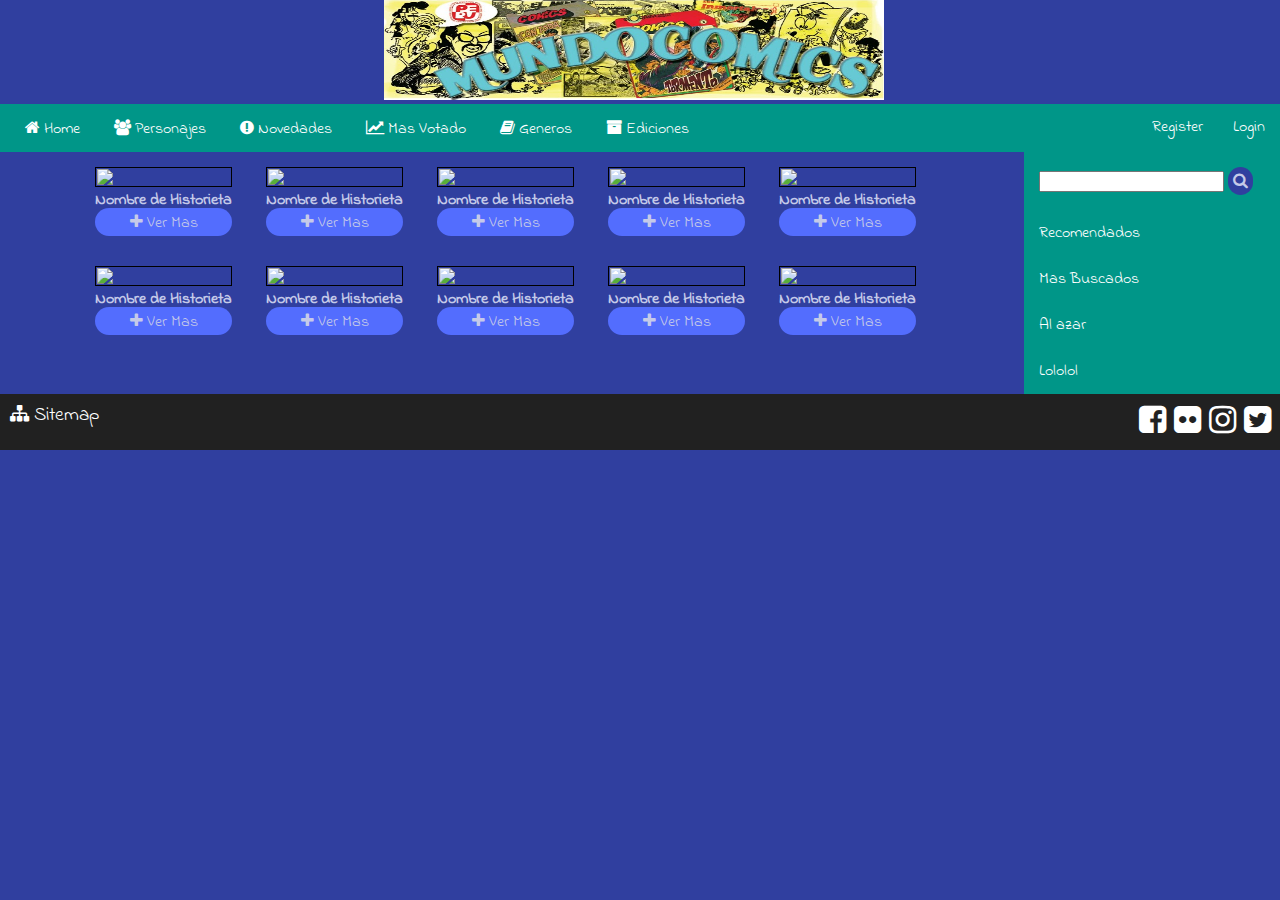
==== index.html @ c221b692 "first-commit" ====
<!DOCTYPE html>
<html>
<head>
	<title>Comics</title>
	<link rel="stylesheet" href="https://maxcdn.bootstrapcdn.com/font-awesome/4.5.0/css/font-awesome.min.css">
	<link href='https://fonts.googleapis.com/css?family=Indie+Flower' rel='stylesheet' type='text/css'>
	<link rel="stylesheet" type="text/css" href="css/styles.css">
</head>
<body>
	<div class="main_wrapper">
		<header>
			<img src="img/banner3.jpg" />
			<nav>
				<ul>
					<li><i class="fa fa-home"></i> Home</li>
					<li><i class="fa fa-users"></i> Personajes</li>
					<li><i class="fa fa-exclamation-circle"></i> Novedades</li>
					<li><i class="fa fa-line-chart"></i> Mas Votado</li>
					<li><i class="fa fa-book"></i> Generos</li>
					<li><i class="fa fa-archive"></i> Ediciones</li>
					<li class="nav_options">Login</li>
					<li class="nav_options">Register</li>
				</ul>
				<div class="clearfix"></div>
			</nav>

		</header>

		<div class="content_wrapper">
		<section>
				<div class="element">
					<img src="http://placehold.it/150x200"/>
					<span>Nombre de Historieta</span>
					<div class="elm_vm"><i class="fa fa-plus"></i> Ver Mas</div>
				</div>
				<div class="element">
					<img src="http://placehold.it/150x200"/>
					<span>Nombre de Historieta</span>
					<div class="elm_vm"><i class="fa fa-plus"></i> Ver Mas</div>
				</div>
				<div class="element">
					<img src="http://placehold.it/150x200"/>
					<span>Nombre de Historieta</span>
					<div class="elm_vm"><i class="fa fa-plus"></i> Ver Mas</div>
				</div>
				<div class="element">
					<img src="http://placehold.it/150x200"/>
					<span>Nombre de Historieta</span>
					<div class="elm_vm"><i class="fa fa-plus"></i> Ver Mas</div>
				</div>
				<div class="element">
					<img src="http://placehold.it/150x200"/>
					<span>Nombre de Historieta</span>
					<div class="elm_vm"><i class="fa fa-plus"></i> Ver Mas</div>
				</div>
				<div class="element">
					<img src="http://placehold.it/150x200"/>
					<span>Nombre de Historieta</span>
					<div class="elm_vm"><i class="fa fa-plus"></i> Ver Mas</div>
				</div>
				<div class="element">
					<img src="http://placehold.it/150x200"/>
					<span>Nombre de Historieta</span>
					<div class="elm_vm"><i class="fa fa-plus"></i> Ver Mas</div>
				</div>
				<div class="element">
					<img src="http://placehold.it/150x200"/>
					<span>Nombre de Historieta</span>
					<div class="elm_vm"><i class="fa fa-plus"></i> Ver Mas</div>
				</div>
				<div class="element">
					<img src="http://placehold.it/150x200"/>
					<span>Nombre de Historieta</span>
					<div class="elm_vm"><i class="fa fa-plus"></i> Ver Mas</div>
				</div>
				<div class="element">
					<img src="http://placehold.it/150x200"/>
					<span>Nombre de Historieta</span>
					<div class="elm_vm"><i class="fa fa-plus"></i> Ver Mas</div>
				</div>
			</section>
			<aside>
				<ul>
					<li class="no_hover">
						<input type="search"/>
						<div class="search_button">
							<i class="fa fa-search"></i>
						</div>
					</li>
					<li>Recomendados</li>
					<li>Mas Buscados</li>
					<li>Al azar</li>
					<li>Lololol</li>
				</ul>
			</aside>
			
			<div class="clearfix"></div>
		</div>

		<footer>
			<div class="sitemap">
				<i class="fa fa-sitemap"></i> 
				<a href="#">Sitemap</a>
			</div>
			<div class="social">
				<i class="fa fa-facebook-square"></i>
				<i class="fa fa-flickr"></i>
				<i class="fa fa-instagram"></i>
				<i class="fa fa-twitter-square"></i>
			</div>

			<div class="clearfix"></div>
		</footer>
	</div>
</body>
</html>
---- css/styles.css ----
html, body, div, span, applet, object, iframe,
h1, h2, h3, h4, h5, h6, p, blockquote, pre,
a, abbr, acronym, address, big, cite, code,
del, dfn, em, img, ins, kbd, q, s, samp,
small, strike, strong, sub, sup, tt, var,
b, u, i, center,
dl, dt, dd, ol, ul, li,
fieldset, form, label, legend,
table, caption, tbody, tfoot, thead, tr, th, td,
article, aside, canvas, details, embed, 
figure, figcaption, footer, header, hgroup, 
menu, nav, output, ruby, section, summary,
time, mark, audio, video {
	margin: 0;
	padding: 0;
	border: 0;
	font-size: 100%;
	font: inherit;
	vertical-align: baseline;
}
/* HTML5 display-role reset for older browsers */
article, aside, details, figcaption, figure, 
footer, header, hgroup, menu, nav, section {
	display: block;
}
body {
	line-height: 1;
	font-family: 'Indie Flower', cursive;
	background-color: #303F9F;
	color:white;
}
ol, ul {
	list-style: none;
}
blockquote, q {
	quotes: none;
}
blockquote:before, blockquote:after,
q:before, q:after {
	content: '';
	content: none;
}
table {
	border-collapse: collapse;
	border-spacing: 0;
}
nav{
	background-color: #009688;
}
nav ul li{
	display: inline-block;
	padding: 15px;
	cursor:pointer;
}
nav ul li:hover, .nav_options span:hover, aside ul li:hover{
	background-color: #00796B;
}
nav ul li:first-of-type{
	margin-left: 10px;
}
header img{
	width: 500px;
	height: 100px;
	margin-left: 30%;
}
aside{
	float:right;
	background-color: #009688;
	width: 20%;
}
section{
	background-color: #303F9F;
	float:left;
	width: 79%;
	text-align: center;
}
footer{
	width:98.5%;
	background-color: #212121;
	padding: 10px;
}
footer a{
	color:white;
	text-decoration: none;
}
footer a:visited{
	color:white;
}
footer .sitemap{
	font-size: 1.2em;
	float:left;
}
footer .social{
	font-size: 2em;
	cursor: pointer;
	float:right;
}
.clearfix{
	clear:both;
}
.nav_options{
	float:right;
}

aside ul li{
	padding: 15px;
	cursor:pointer;
}
.element{
	margin:15px;
	display: inline-block;
}
.element img{
	display: block;
	border: 1px solid black;
	padding: 1px;
	margin-bottom: 5px;
}
.element span{
	display: block;
	font-weight: bold;
	color:#C5CAE9;
}

.element .elm_vm{
	color:#C5CAE9;
	background-color: #536DFE;
	padding: 5px;
	cursor:pointer;
	-webkit-border-radius: 40px;
	-moz-border-radius: 40px;
	border-radius: 40px;
}
.search_button{
	color:#C5CAE9;
	width: 15px;
	background-color: #303F9F;
	padding: 5px;
	cursor:pointer;
	-webkit-border-radius: 40px;
	-moz-border-radius: 40px;
	border-radius: 40px;
	display: inline-block;
}
.search_button:hover{
	background-color: #3F51B5;
}
.no_hover:hover{
	background-color:#009688; 
}
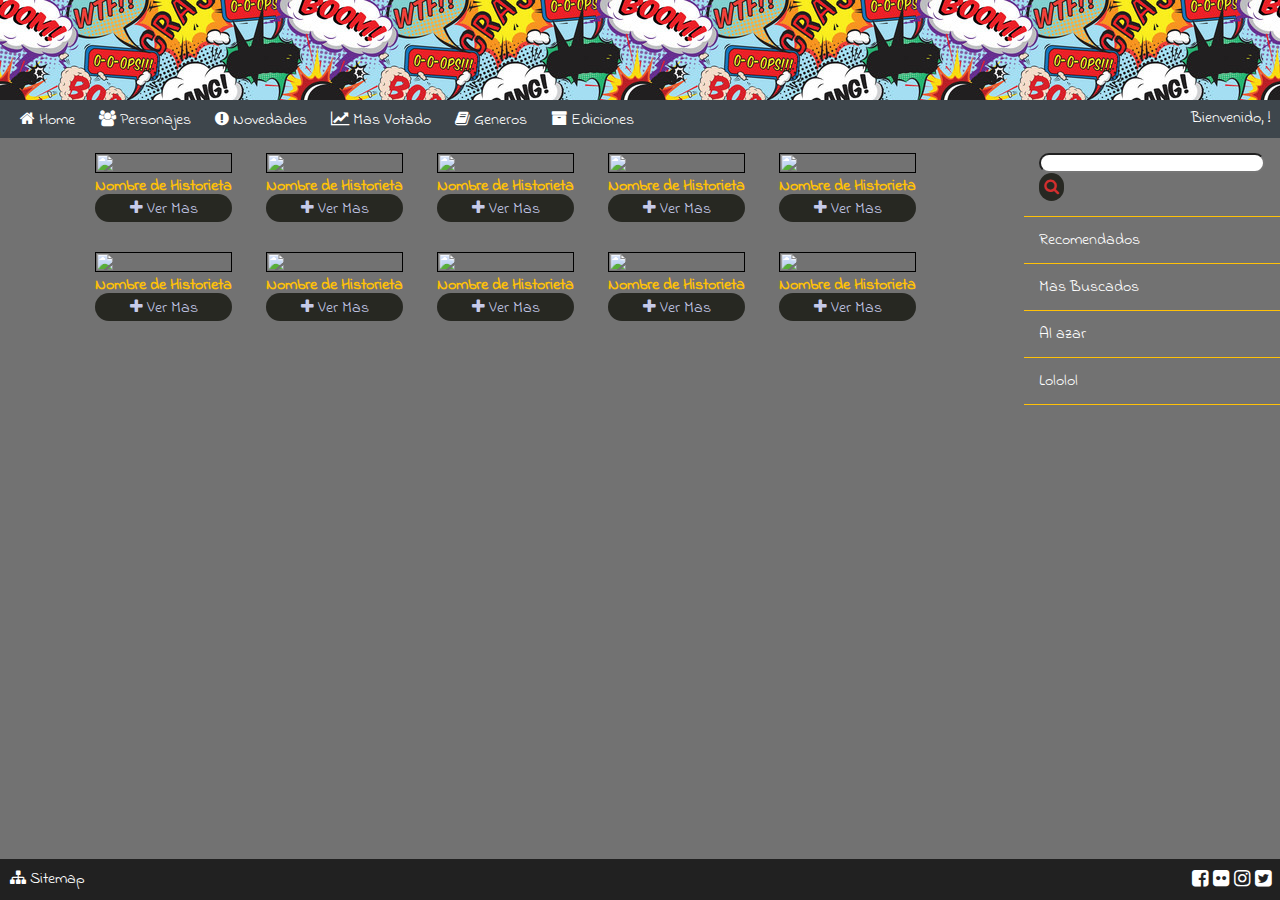
==== commit 0040ed2c: "too much changes" ====
--- a/index.html
+++ b/index.html
@@ -5,11 +5,12 @@
 	<link rel="stylesheet" href="https://maxcdn.bootstrapcdn.com/font-awesome/4.5.0/css/font-awesome.min.css">
 	<link href='https://fonts.googleapis.com/css?family=Indie+Flower' rel='stylesheet' type='text/css'>
 	<link rel="stylesheet" type="text/css" href="css/styles.css">
+	<script type="text/javascript" src="js/home.js"></script>
 </head>
 <body>
 	<div class="main_wrapper">
 		<header>
-			<img src="img/banner3.jpg" />
+		<div class="banner"></div>
 			<nav>
 				<ul>
 					<li><i class="fa fa-home"></i> Home</li>
@@ -18,8 +19,7 @@
 					<li><i class="fa fa-line-chart"></i> Mas Votado</li>
 					<li><i class="fa fa-book"></i> Generos</li>
 					<li><i class="fa fa-archive"></i> Ediciones</li>
-					<li class="nav_options">Login</li>
-					<li class="nav_options">Register</li>
+					<li class="nav_options">Bienvenido, <span id="name_user"></span>!</li>
 				</ul>
 				<div class="clearfix"></div>
 			</nav>
--- a/css/styles.css
+++ b/css/styles.css
@@ -26,7 +26,7 @@
 body {
 	line-height: 1;
 	font-family: 'Indie Flower', cursive;
-	background-color: #303F9F;
+	background-color: #727272;
 	color:white;
 }
 ol, ul {
@@ -44,67 +44,70 @@
 	border-collapse: collapse;
 	border-spacing: 0;
 }
+input[type="text"],input[type="password"], input[type="search"]{
+	-webkit-border-radius: 10px;
+	-moz-border-radius: 10px;
+	border-radius: 10px;
+	height: 20px;
+	width: 100%;
+}
+
+/* HEADER */
 nav{
-	background-color: #009688;
+	background-color: #3E464C;
 }
 nav ul li{
 	display: inline-block;
-	padding: 15px;
+	padding: 10px;
 	cursor:pointer;
 }
-nav ul li:hover, .nav_options span:hover, aside ul li:hover{
-	background-color: #00796B;
+nav ul li:hover{
+	border-bottom: 2px solid #D32F2F;
+	padding-bottom:8px;
 }
 nav ul li:first-of-type{
 	margin-left: 10px;
 }
-header img{
-	width: 500px;
+header .banner{
 	height: 100px;
-	margin-left: 30%;
+	width: 100%;
+	background-image: url("../img/bg1.jpg");
 }
+
+/* ASIDE */
 aside{
 	float:right;
-	background-color: #009688;
+	/*background-color: #303F9F;*/
 	width: 20%;
 }
+aside ul li{
+	padding: 15px;
+	border-bottom: 1px solid #FFC107;; 
+	cursor:pointer;
+}
+.search_button{
+	color:#D32F2F;
+	width: 15px;
+	background-color: #272822;
+	padding: 5px;
+	cursor:pointer;
+	-webkit-border-radius: 40px;
+	-moz-border-radius: 40px;
+	border-radius: 40px;
+	display: inline-block;
+}
+.search_button:hover{
+	background-color: #3F51B5;
+}
+.no_hover:hover{
+	background-color:#3E464C; 
+}
+
+/* CONTENT */
 section{
-	background-color: #303F9F;
 	float:left;
 	width: 79%;
 	text-align: center;
-}
-footer{
-	width:98.5%;
-	background-color: #212121;
-	padding: 10px;
-}
-footer a{
-	color:white;
-	text-decoration: none;
-}
-footer a:visited{
-	color:white;
-}
-footer .sitemap{
-	font-size: 1.2em;
-	float:left;
-}
-footer .social{
-	font-size: 2em;
-	cursor: pointer;
-	float:right;
-}
-.clearfix{
-	clear:both;
-}
-.nav_options{
-	float:right;
-}
-
-aside ul li{
-	padding: 15px;
-	cursor:pointer;
 }
 .element{
 	margin:15px;
@@ -119,32 +122,46 @@
 .element span{
 	display: block;
 	font-weight: bold;
-	color:#C5CAE9;
+	color:#FFC107;
 }
-
 .element .elm_vm{
 	color:#C5CAE9;
-	background-color: #536DFE;
+	background-color: #272822;
 	padding: 5px;
 	cursor:pointer;
 	-webkit-border-radius: 40px;
 	-moz-border-radius: 40px;
 	border-radius: 40px;
 }
-.search_button{
-	color:#C5CAE9;
-	width: 15px;
-	background-color: #303F9F;
-	padding: 5px;
-	cursor:pointer;
-	-webkit-border-radius: 40px;
-	-moz-border-radius: 40px;
-	border-radius: 40px;
-	display: inline-block;
+.clearfix{
+	clear:both;
 }
-.search_button:hover{
-	background-color: #3F51B5;
+.nav_options{
+	float:right;
 }
-.no_hover:hover{
-	background-color:#009688; 
-}+
+/* FOOTER */
+footer{
+	width:98.5%;
+	background-color: #212121;
+	padding: 10px;
+	position: absolute;
+	bottom:0;
+}
+footer a{
+	color:white;
+	text-decoration: none;
+}
+footer a:visited{
+	color:white;
+}
+footer .sitemap{
+	font-size: 1em;
+	float:left;
+}
+footer .social{
+	font-size: 1.2em;
+	cursor: pointer;
+	float:right;
+}
+
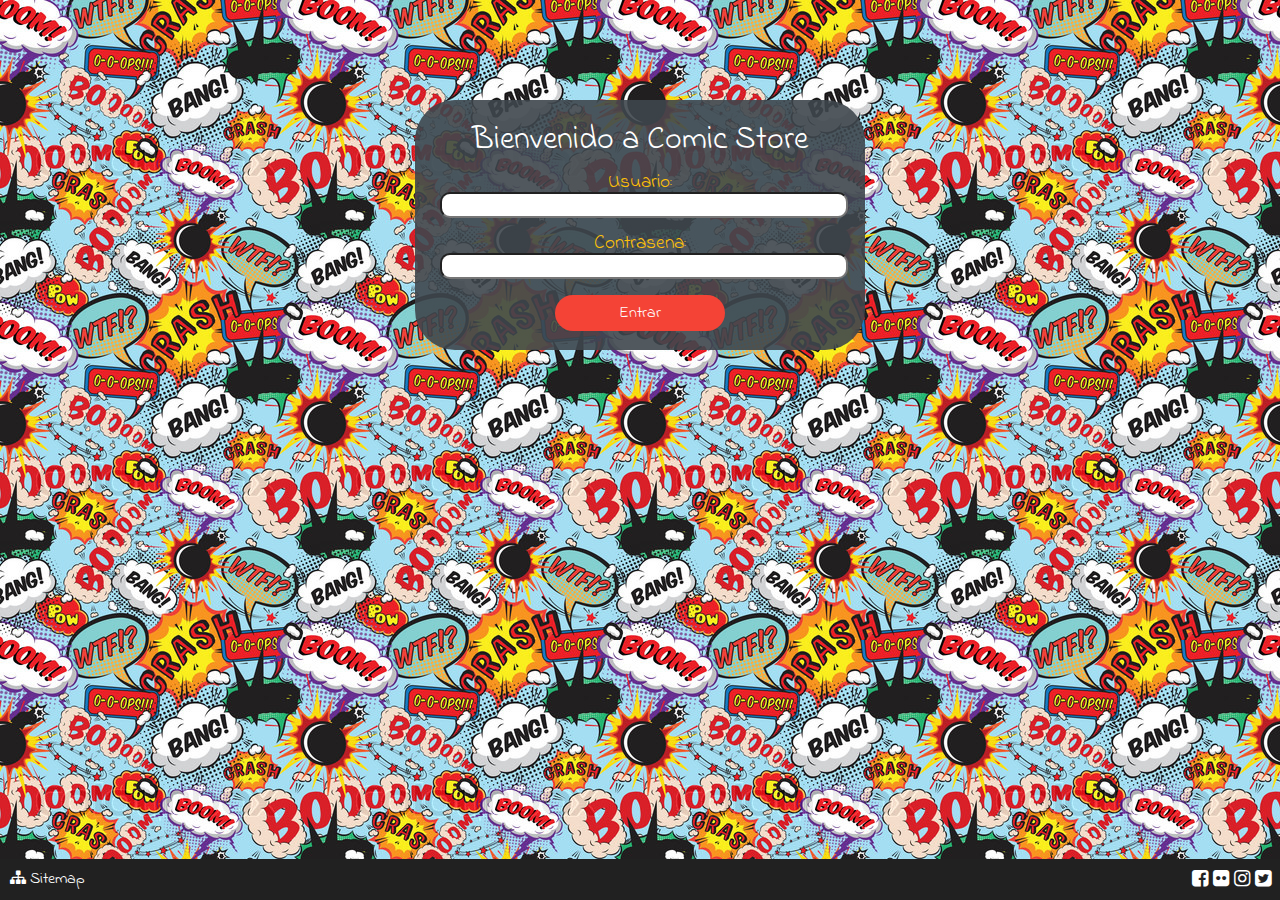
==== commit f3edd439: "content added dinamically" ====
--- a/index.html
+++ b/index.html
@@ -5,7 +5,7 @@
 	<link rel="stylesheet" href="https://maxcdn.bootstrapcdn.com/font-awesome/4.5.0/css/font-awesome.min.css">
 	<link href='https://fonts.googleapis.com/css?family=Indie+Flower' rel='stylesheet' type='text/css'>
 	<link rel="stylesheet" type="text/css" href="css/styles.css">
-	<script type="text/javascript" src="js/home.js"></script>
+	
 </head>
 <body>
 	<div class="main_wrapper">
@@ -19,7 +19,7 @@
 					<li><i class="fa fa-line-chart"></i> Mas Votado</li>
 					<li><i class="fa fa-book"></i> Generos</li>
 					<li><i class="fa fa-archive"></i> Ediciones</li>
-					<li class="nav_options">Bienvenido, <span id="name_user"></span>!</li>
+					<li class="nav_options" onclick="log_out()"><i class="fa fa-sign-out"></i></li>
 				</ul>
 				<div class="clearfix"></div>
 			</nav>
@@ -28,59 +28,11 @@
 
 		<div class="content_wrapper">
 		<section>
-				<div class="element">
-					<img src="http://placehold.it/150x200"/>
-					<span>Nombre de Historieta</span>
-					<div class="elm_vm"><i class="fa fa-plus"></i> Ver Mas</div>
-				</div>
-				<div class="element">
-					<img src="http://placehold.it/150x200"/>
-					<span>Nombre de Historieta</span>
-					<div class="elm_vm"><i class="fa fa-plus"></i> Ver Mas</div>
-				</div>
-				<div class="element">
-					<img src="http://placehold.it/150x200"/>
-					<span>Nombre de Historieta</span>
-					<div class="elm_vm"><i class="fa fa-plus"></i> Ver Mas</div>
-				</div>
-				<div class="element">
-					<img src="http://placehold.it/150x200"/>
-					<span>Nombre de Historieta</span>
-					<div class="elm_vm"><i class="fa fa-plus"></i> Ver Mas</div>
-				</div>
-				<div class="element">
-					<img src="http://placehold.it/150x200"/>
-					<span>Nombre de Historieta</span>
-					<div class="elm_vm"><i class="fa fa-plus"></i> Ver Mas</div>
-				</div>
-				<div class="element">
-					<img src="http://placehold.it/150x200"/>
-					<span>Nombre de Historieta</span>
-					<div class="elm_vm"><i class="fa fa-plus"></i> Ver Mas</div>
-				</div>
-				<div class="element">
-					<img src="http://placehold.it/150x200"/>
-					<span>Nombre de Historieta</span>
-					<div class="elm_vm"><i class="fa fa-plus"></i> Ver Mas</div>
-				</div>
-				<div class="element">
-					<img src="http://placehold.it/150x200"/>
-					<span>Nombre de Historieta</span>
-					<div class="elm_vm"><i class="fa fa-plus"></i> Ver Mas</div>
-				</div>
-				<div class="element">
-					<img src="http://placehold.it/150x200"/>
-					<span>Nombre de Historieta</span>
-					<div class="elm_vm"><i class="fa fa-plus"></i> Ver Mas</div>
-				</div>
-				<div class="element">
-					<img src="http://placehold.it/150x200"/>
-					<span>Nombre de Historieta</span>
-					<div class="elm_vm"><i class="fa fa-plus"></i> Ver Mas</div>
-				</div>
-			</section>
+		<div id="content"></div>			
+		</section>
 			<aside>
 				<ul>
+				<li class="no_hover">Bienvenido, <span id="name_user"></span>!</li>
 					<li class="no_hover">
 						<input type="search"/>
 						<div class="search_button">
@@ -112,5 +64,6 @@
 			<div class="clearfix"></div>
 		</footer>
 	</div>
+	<script type="text/javascript" src="js/home.js"></script>
 </body>
 </html>--- a/css/styles.css
+++ b/css/styles.css
@@ -1,3 +1,7 @@
+html{
+	position: relative;
+    min-height: 100%;
+}
 html, body, div, span, applet, object, iframe,
 h1, h2, h3, h4, h5, h6, p, blockquote, pre,
 a, abbr, acronym, address, big, cite, code,
@@ -28,6 +32,7 @@
 	font-family: 'Indie Flower', cursive;
 	background-color: #727272;
 	color:white;
+	margin-bottom: 40px;
 }
 ol, ul {
 	list-style: none;
@@ -85,6 +90,16 @@
 	border-bottom: 1px solid #FFC107;; 
 	cursor:pointer;
 }
+aside ul li:hover{
+	background-color:#3E464C; 
+}
+aside ul li:first-of-type{
+	text-align: center;
+}
+aside input[type="search"]{
+	width: 80%;
+	height: 25px;
+}
 .search_button{
 	color:#D32F2F;
 	width: 15px;
@@ -97,10 +112,11 @@
 	display: inline-block;
 }
 .search_button:hover{
-	background-color: #3F51B5;
+	background-color: #272822;
 }
 .no_hover:hover{
-	background-color:#3E464C; 
+	background-color:#727272;
+	cursor:text; 
 }
 
 /* CONTENT */
@@ -114,6 +130,8 @@
 	display: inline-block;
 }
 .element img{
+	width: 150px;
+	height: 200px;
 	display: block;
 	border: 1px solid black;
 	padding: 1px;
@@ -125,7 +143,7 @@
 	color:#FFC107;
 }
 .element .elm_vm{
-	color:#C5CAE9;
+	color:#ccc;
 	background-color: #272822;
 	padding: 5px;
 	cursor:pointer;
